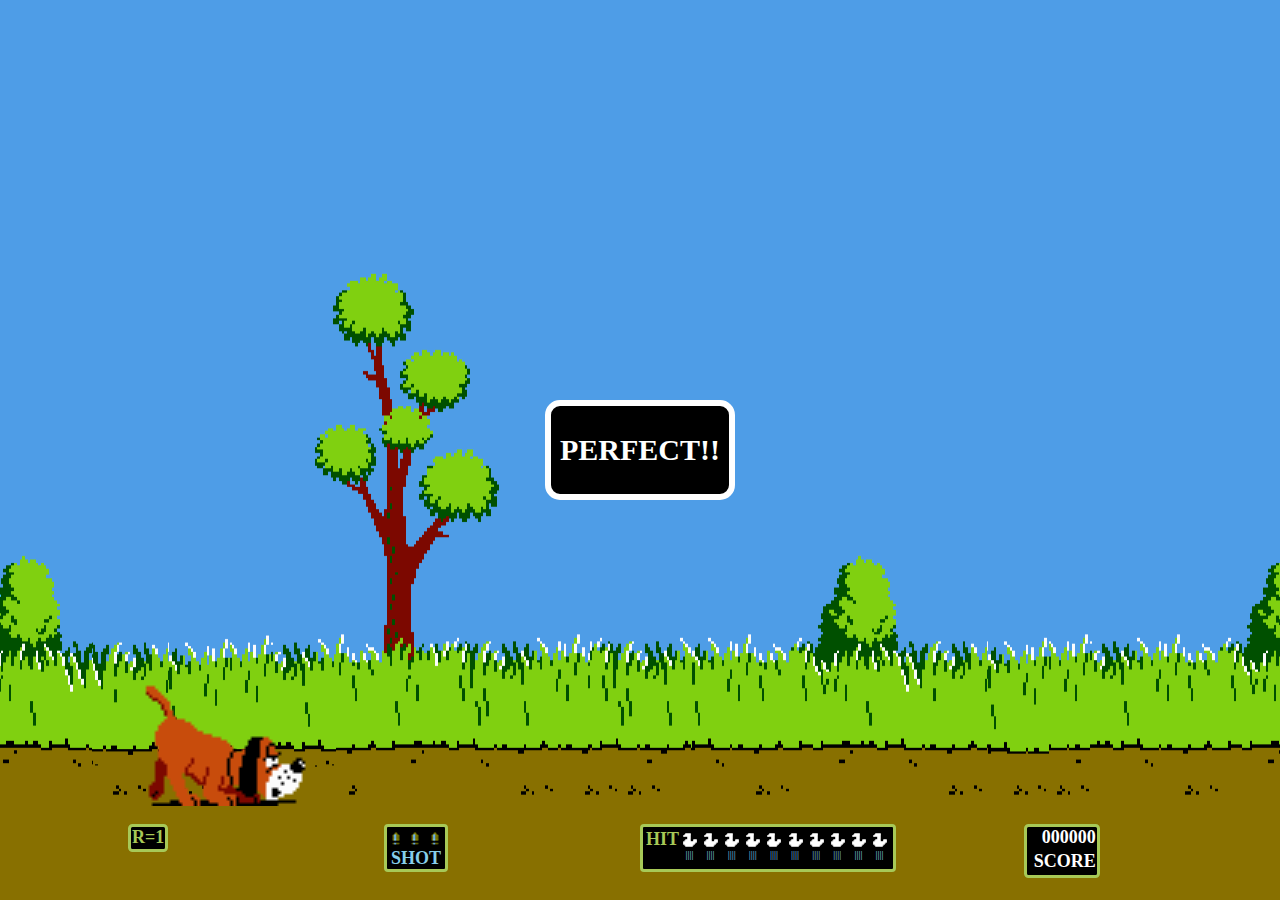
==== index.html @ 96f33f9f "Merge branch 'dev' into game_logic" ====
<!DOCTYPE html>
<html lang="en">
<head>
    <meta charset="UTF-8">
    <meta name="viewport" content="width=device-width, initial-scale=1.0">
    <title>Catch a Duck - Browser Game</title>
    <link rel="stylesheet" href="game-styles.css">
    <link rel="stylesheet" href="dog-duck-styles.css">
    <link href="https://fonts.googleapis.com/css2?family=Press+Start+2P&display=swap" rel="stylesheet">
    <script src="duck-script.js" defer></script>
    <script src="sounds.js" defer></script>
</head>
<body>
    <div class="start">
        <audio id="intro-music" controls hidden>
            <source src="sounds/2_intro.mp3" type="audio/mpeg"> 
        </audio>
        <button id="start-btn" onclick="introMusic()">START</button>
    </div>
    <div id="background">
        <div id="display-info">
            <div class="round-alert hidden">ROUND<span class="round-number">1</span></div>
            <div class="perfect-score">PERFECT!!</div>
            <audio id="perfect-score-sound" controls hidden>
                <source src="sounds/perfect.mp3" type="audio/mpeg">
            </audio>
            <div class="fly-away hidden">FLY AWAY</div>
            <div class="game-over hidden">GAME OVER</div>
            <audio id="game-over-music" controls hidden>
                <source src="sounds/game_over.mp3" type="audio/mpeg">
            </audio>
        </div>
        <div id="game-info">
            <div class="round-container">R=<span class="round-number">1</span></div>
            <div class="shot-container">
                <div class="bullets"></div>
                <div class="bullets"></div>
                <div class="bullets"></div>
                <div class="shot">SHOT</div>
            </div>
            <div class="hit-container">
                <div class="hit">HIT</div>
                <div class="duck-item"></div>
                <div class="duck-item"></div>
                <div class="duck-item"></div>
                <div class="duck-item"></div>
                <div class="duck-item"></div>
                <div class="duck-item"></div>
                <div class="duck-item"></div>
                <div class="duck-item"></div>
                <div class="duck-item"></div>
                <div class="duck-item"></div>
                <div class="min-ducks">||||</div>
                <div class="min-ducks">||||</div>
                <div class="min-ducks">||||</div>
                <div class="min-ducks">||||</div>
                <div class="min-ducks">||||</div>
                <div class="min-ducks">||||</div>
                <div class="min-ducks">||||</div>
                <div class="min-ducks">||||</div>
                <div class="min-ducks">||||</div>
                <div class="min-ducks">||||</div>
            </div>
            <div class="score-container">
                <div class="score">000000</div>
                <div class="score-text">SCORE</div>
            </div>
        </div>
    </div>
    <div id="dog"></div>
    <audio id="dog-bark" controls hidden>
        <source src="sounds/3_dog_bark.mp3" type="audio/mpeg">
    </audio>
</body>
</html>
---- game-styles.css ----
* {
    margin: 0;
    padding: 0;
}
html {
    margin: 0px;
    height: 100%;
    width: 100%;
}

body {
    height: 100%;
    display: flex;
    /* justify-content: center; */
    /* align-items: flex-end; */
    background-color: rgb(78, 157, 231);
    z-index: 15;
    cursor: url("imgs/crosshairs.png") 16 16, auto;
}

/* FIXME UI adjusting to screen when height is lower*/

#background {
    position: relative;
    width: 100%;
    height: 100%;
    z-index: 10;
    background-image: url("imgs/stage-screen.png");
    background-size: 100% 100%;
    pointer-events: none;
}

#game-info {
    display: grid;
    grid-template-columns: .5fr repeat(3, 1fr) .5fr 1fr;
    grid-template-rows: .5fr repeat(2, 45vh) .5fr;
}

#display-info {
    display: flex;
    justify-content: center;
    align-items: center;
    position: absolute;
    left: 0;
    right: 0;
    top: 0;
    bottom: 0;
}


.round-container {
    color: #a7c957;
    font-size: 18px;
    font-family: "Times New Roman";
    font-weight: bold;
    text-align: center;
    width: 2.2em;
    height: 1.6em;
    box-sizing: border-box;
    background-color: black;
    border: 0.2em solid #a7c957;
    border-radius: .25em;
    padding: .05em;
    grid-column: 2;
    grid-row: 4;
    justify-items: center;
}

.shot-container {
    grid-column: 3;
    grid-row: 4;
    display: grid;
    grid-template-columns: repeat(3, 1fr);
    grid-template-rows: repeat(2, 1fr);
    width: 4em;
    height: 3em;
    box-sizing: border-box;
    background-color: black;
    border: 0.2em solid #a7c957;
    border-radius: .25em;
}

.bullets {
    content: url(imgs/bullet.png);
    grid-row: 1;
    padding-top: .26em;
    padding-left: .26em;
}

.shot {
    color: skyblue;
    font-size: 18px;
    font-family: "Times New Roman";
    font-weight: bold;
    text-align: center;
    grid-row: 2;
    grid-column: 1 / 4;
    position: relative;
}

.hit-container {
    grid-column: 4;
    grid-row: 4;
    display: grid;
    grid-template-columns: repeat(11, 1fr);
    grid-template-rows: repeat(2, 1fr);
    width: 16em;
    height: 3em;
    box-sizing: border-box;
    background-color: black;
    border: 0.2em solid #a7c957;
    border-radius: .25em;
    padding: .18em;
}

.hit {
    color: #a7c957;
    font-size: 18px;
    font-family: "Times New Roman";
    font-weight: bold;
    text-align: start;
    grid-column: 1;
    grid-row: 1 / 3;
    position: relative;
}

.duck-item {
    content: url(/imgs/white_duck.png);
    grid-row: 1;
    display: flex;
    flex-direction: column;
}

.duck-red {
    content: url(/imgs/red_duck.png);
    grid-row: 1;
    display: flex;
    flex-direction: column;
}

.min-ducks {
    color: skyblue;
    font-size: 10px;
    font-family: "Times New Roman";
    grid-row: 2;
    flex-direction: row;
    justify-content: flex-end;
    justify-self: center;
}

.score-container {
    grid-column: 6;
    grid-row: 4;
    display: grid;
    grid-template-columns: 1fr;
    grid-template-rows: 1fr 1fr;
    justify-items: end;
    width: 4.2em;
    height: 3em;
    box-sizing: border-box;
    background-color: black;
    border: 0.2em solid #a7c957;
    border-radius: .25em;
    color: white;
    font-size: 18px;
    font-family: "Times New Roman";
    font-weight: bold;
    padding-right: .05em;
}

.round-alert {
    width: 180px;
    height: 120px;
    box-sizing: border-box;
    background-color: black;
    border: 0.2em solid white;
    border-radius: .5em;
    font-size: 30px;
    font-family: "Times New Roman";
    font-weight: bold;
    color: white;
    text-align: center;
    display: flex;
    align-items: center;
    justify-content: center;
}


.perfect-score {
    width: 190px;
    height: 100px;
    box-sizing: border-box;
    background-color: black;
    border: 0.2em solid white;
    border-radius: .5em;
    font-size: 30px;
    font-family: "Times New Roman";
    font-weight: bold;
    color: white;
    text-align: center;
    display: flex;
    align-items: center;
    justify-content: center;
}

.fly-away {
    width: 190px;
    height: 100px;
    box-sizing: border-box;
    background-color: black;
    border: 0.2em solid white;
    border-radius: .5em;
    font-size: 30px;
    font-family: "Times New Roman";
    font-weight: bold;
    color: white;
    text-align: center;
    display: flex;
    align-items: center;
    justify-content: center;
}

.game-over {
    width: 300px;
    height: 100px;
    box-sizing: border-box;
    background-color: black;
    border: 0.2em solid white;
    border-radius: .5em;
    font-size: 40px;
    font-family: "Times New Roman";
    font-weight: bold;
    color: white;
    text-align: center;
    display: flex;
    align-items: center;
    justify-content: center;
}

.start {
    display: flex;
    flex-direction: row;
    justify-content: center;
    align-items: center;
    position: absolute;
    left: 0;
    right: 0;
    top: 0;
    bottom: 0;
}

#start-btn {
    transform: scale(2);
    padding: .5em;
    background-color: #a7c957;
    color: white;
    visibility: visible;
}

.hidden {
    display: none;
}

/*Pause Game*/

.pause{
  display: flex;
  flex-direction: column;
  background-color: rgba(0, 0, 0, 0.177);
  width: 100%;
  height: 100%;
  position: absolute;
  transform: translate(-50%, -50%);
  top: 50%;
  left: 50%;
  justify-content: center;
  align-items: center;
  gap: 20px;
  z-index: 20;
}

.pause p{
  color: white;
  font-family: "Press Start 2P", system-ui;
  font-weight: 400;
  font-style: normal;
  font-size: 130px;
  text-align: center;
  margin-bottom: 0px;
}



.button-resume, .button-quit{
  font-family: 'Press Start 2P', sans-serif;
  background-color: #f4511e;
  color: white;
  padding: 16px 32px;
  text-align: center;
  font-size: 16px;
  margin: 4px 2px;
  opacity: 0.6;
  transition: 0.3s;
  display: inline-block;
  text-decoration: none;
  cursor: pointer;
  border-radius: 5%;
  width: 180px;
}

.button-resume:hover{
  opacity: 1;
}

.button-quit:hover{
  opacity: 1;
}

@media only screen and (max-width: 600px){
  .pause{
    width: 350px;
    height: 350px;
  }

  .pause p{
    color: white;
    font-size: 60px;
    text-align: center;
  }

}
---- dog-duck-styles.css ----
/* DOG MOVEMENTS */
#dog {
    position: absolute;
    top: 80%;
    background: url("imgs/dog-duck-sprite.png") no-repeat 0px -1px;
    transform: scale(3);
    width: 61px;
    z-index: 15;
}

.walk {
    left: 15%;
	height: 43px;
    animation: 
        move-right 3s linear,
        walk-loop 0.5s steps(3) infinite;
}

@keyframes walk-loop {
    from{
        background-position-x: 0px;
    }
    to{
        background-position-x: -178px;
    }
 }

@keyframes move-right {
    0% {
        left: 15%;
    }

    100% {
        left: 40%;
    } 
}

.smell {
    left: 40%;
	height: 43px;
    animation: smell 1s steps(2) infinite;
}

@keyframes smell {
    from{
        background-position-x: -179px;
    }
    to{
        background-position-x: -301px;
    }
}

@keyframes find-duck {
    from{
        background-position-x: 0px;
        background-position-y: -59px;
    }
    to{
        background-position-x: -119px;
        background-position-y: -59px;
    }
}

.jump {
	height: 48px;
    left: 40%;
    animation:
        jump 5s linear,
        find-duck 1s steps(2) forwards;
}

@keyframes jump {
    10%{
        top: 80%;
        left: 40%;
    } 
    15%{
        top: 63%;
        left: 45%;
    }
    65%{
        top: 63%;
        left: 46%;
        transform: scale(3);

    }
    75%{
        top: 73%;
        left: 48%;
        transform: scale(2.5);
    }
    77%{
        transform: scale(1);
    }
    99%{
        top: 90%;
        left: 55%;
        z-index: 5;
    }
}

.catch {
    left: 48%;
	height: 43px;
    background-position-x: -319px !important;
    animation: rising-from-grass 1.2s linear;
}

@keyframes rising-from-grass {
    0% {
        top: 75%;
        z-index: 5;
    }
    50% {
        top: 66%;
        z-index: 5;
    }
    70% {
        top: 66%;
        z-index: 5;
    }
    100% {
        top: 75%;
        z-index: 5;
    } 
}

.laugh {
    left: 48%;
	height: 43px;
    animation: 
        rising-from-grass 2s linear,
        laugh 0.5s steps(2) infinite;
}

@keyframes laugh {
    from{
        background-position-x: -179px;
        background-position-y: -59px;
    }
    to{
        background-position-x: -302px;
        background-position-y: -59px;
    }
}

/* DUCK MOVEMENTS */
.duck {
    position: absolute;
    background: url("imgs/dog-duck-sprite.png") no-repeat 0px -119px;
    margin-top: 15px;
    margin-left: 19px;
    top: 75%;
    left: 45vw;
    width: 38px;
    height: 31px;
    transform: scale(3);
    transition: translate 1.2s linear;
    z-index: 5;
}

#black-duck {
    --sprite-start-x: -130px;
    --sprite-end-x: -243px;
}

#blue-duck {
    --sprite-start-x: 0px;
    --sprite-end-x: -114px;
}

#red-duck {
    --sprite-start-x: -260px;
    --sprite-end-x: -372px;
}

.horizontal {
    animation: fly-horizontal 0.5s steps(3) infinite;
}

@keyframes fly-horizontal {
    from{
        background-position-x: var(--sprite-start-x);
    }
    to{
        background-position-x: var(--sprite-end-x);
    }
}

.diagonal {
    animation: fly-diagonal 0.5s steps(3) infinite;
}

@keyframes fly-diagonal {
    from{
        background-position-x: var(--sprite-start-x);
        background-position-y: -157px;
    }
    to{
        background-position-x: var(--sprite-end-x);
        background-position-y: -157px;
    }
}

.vertical {
    animation: fly-vertical 0.5s steps(3) infinite;
}

@keyframes fly-vertical {
    from{
        background-position-x: var(--sprite-start-x);
        background-position-y: -199px;
    }
    to{
        background-position-x: var(--sprite-end-x);
        background-position-y: -199px;
    }
}
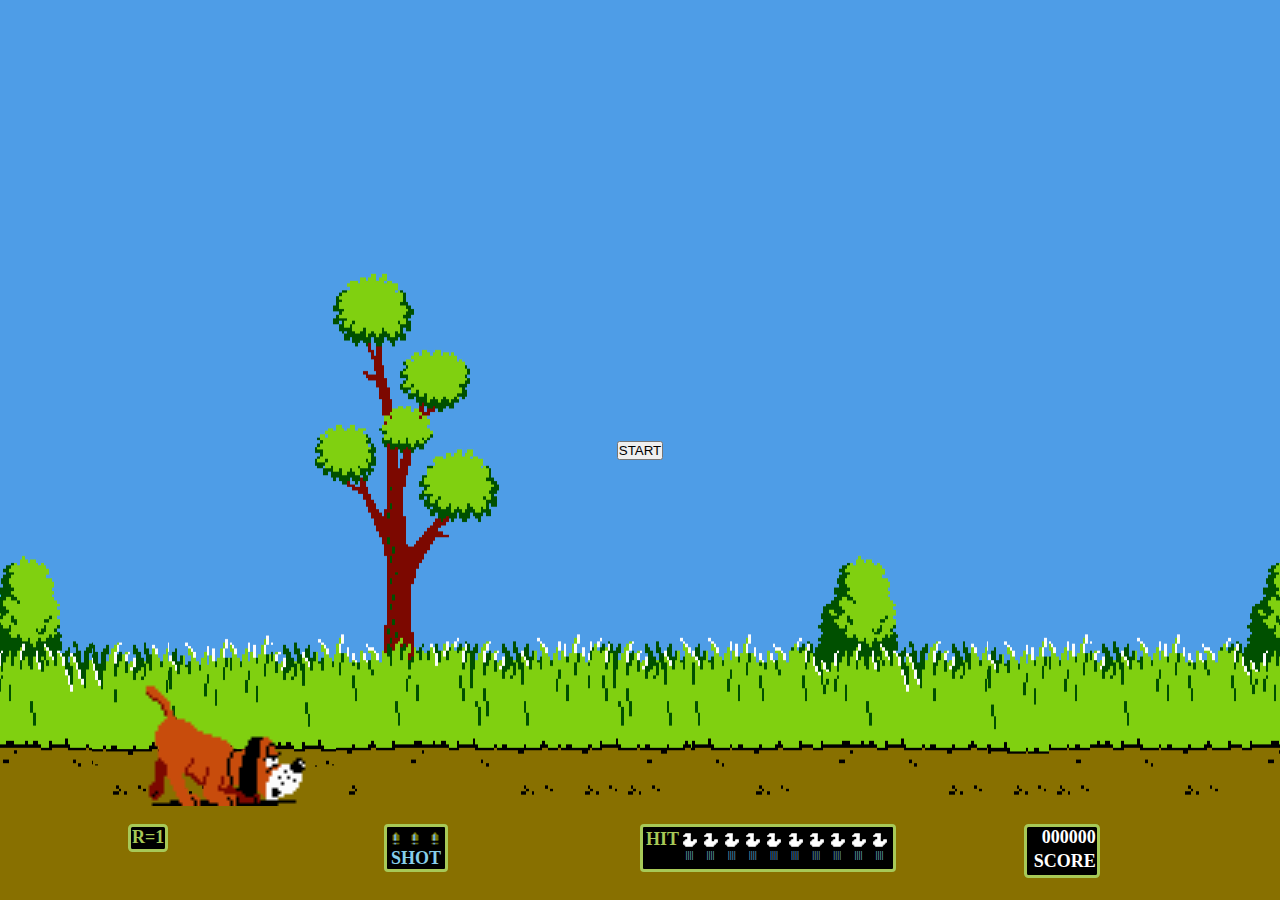
==== commit c148806a: "removed some comments and spaces" ====
--- a/index.html
+++ b/index.html
@@ -15,20 +15,14 @@
         <audio id="intro-music" controls hidden>
             <source src="sounds/2_intro.mp3" type="audio/mpeg"> 
         </audio>
-        <button id="start-btn" onclick="introMusic()">START</button>
+        <button onclick="introMusic()">START</button>
     </div>
     <div id="background">
         <div id="display-info">
-            <div class="round-alert hidden">ROUND<span class="round-number">1</span></div>
-            <div class="perfect-score">PERFECT!!</div>
-            <audio id="perfect-score-sound" controls hidden>
-                <source src="sounds/perfect.mp3" type="audio/mpeg">
-            </audio>
+            <div class="round-alert hidden"><span class="round-number"></span></div>
+            <div class="perfect-score hidden">PERFECT!!</div>
             <div class="fly-away hidden">FLY AWAY</div>
             <div class="game-over hidden">GAME OVER</div>
-            <audio id="game-over-music" controls hidden>
-                <source src="sounds/game_over.mp3" type="audio/mpeg">
-            </audio>
         </div>
         <div id="game-info">
             <div class="round-container">R=<span class="round-number">1</span></div>
@@ -68,8 +62,5 @@
         </div>
     </div>
     <div id="dog"></div>
-    <audio id="dog-bark" controls hidden>
-        <source src="sounds/3_dog_bark.mp3" type="audio/mpeg">
-    </audio>
 </body>
 </html>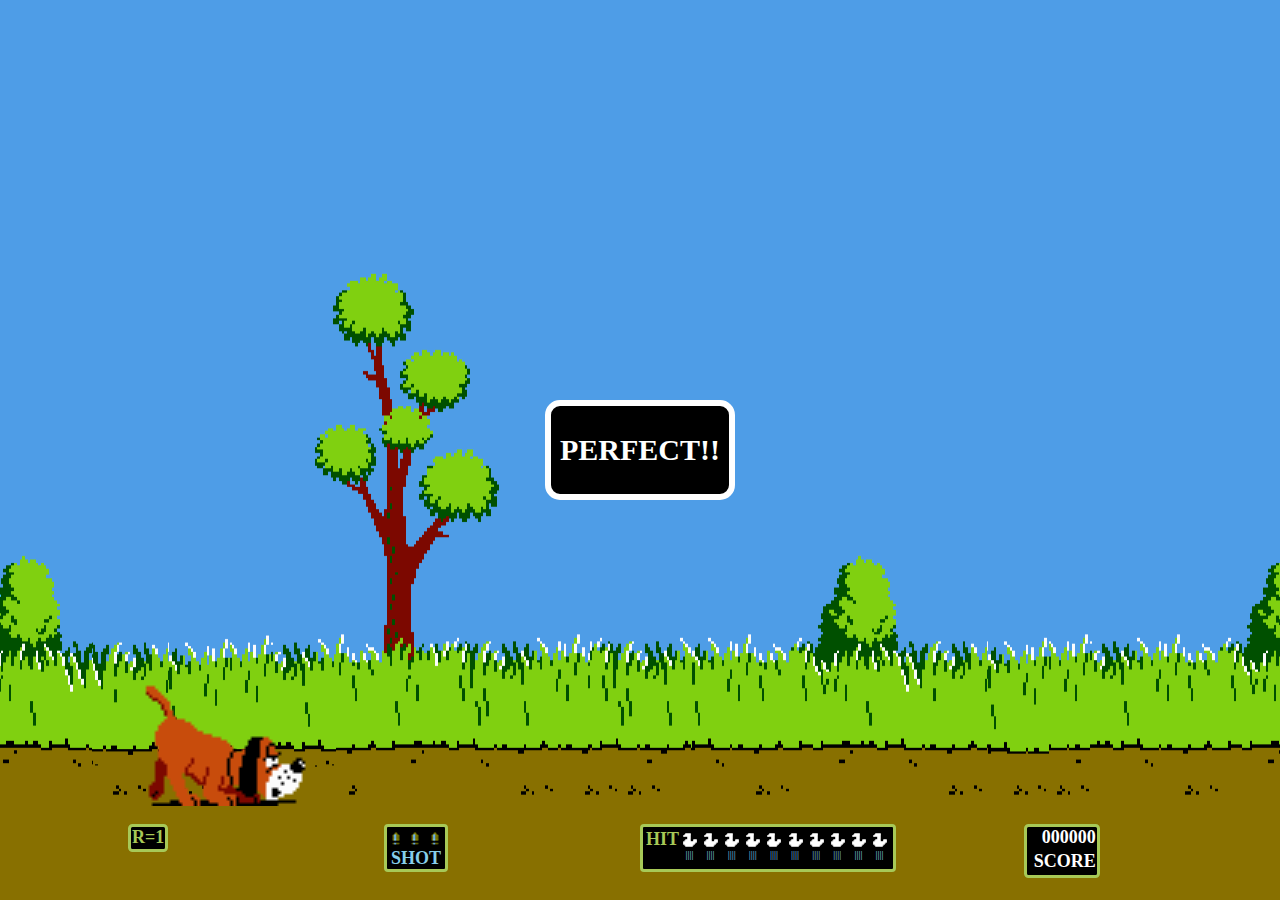
==== commit 1ba350fc: "Merge branch 'dev' into game_logic" ====
--- a/index.html
+++ b/index.html
@@ -15,14 +15,20 @@
         <audio id="intro-music" controls hidden>
             <source src="sounds/2_intro.mp3" type="audio/mpeg"> 
         </audio>
-        <button onclick="introMusic()">START</button>
+        <button id="start-btn" onclick="introMusic()">START</button>
     </div>
     <div id="background">
         <div id="display-info">
-            <div class="round-alert hidden"><span class="round-number"></span></div>
-            <div class="perfect-score hidden">PERFECT!!</div>
+            <div class="round-alert hidden">ROUND<span class="round-number">1</span></div>
+            <div class="perfect-score">PERFECT!!</div>
+            <audio id="perfect-score-sound" controls hidden>
+                <source src="sounds/perfect.mp3" type="audio/mpeg">
+            </audio>
             <div class="fly-away hidden">FLY AWAY</div>
             <div class="game-over hidden">GAME OVER</div>
+            <audio id="game-over-music" controls hidden>
+                <source src="sounds/game_over.mp3" type="audio/mpeg">
+            </audio>
         </div>
         <div id="game-info">
             <div class="round-container">R=<span class="round-number">1</span></div>
@@ -62,5 +68,8 @@
         </div>
     </div>
     <div id="dog"></div>
+    <audio id="dog-bark" controls hidden>
+        <source src="sounds/3_dog_bark.mp3" type="audio/mpeg">
+    </audio>
 </body>
 </html>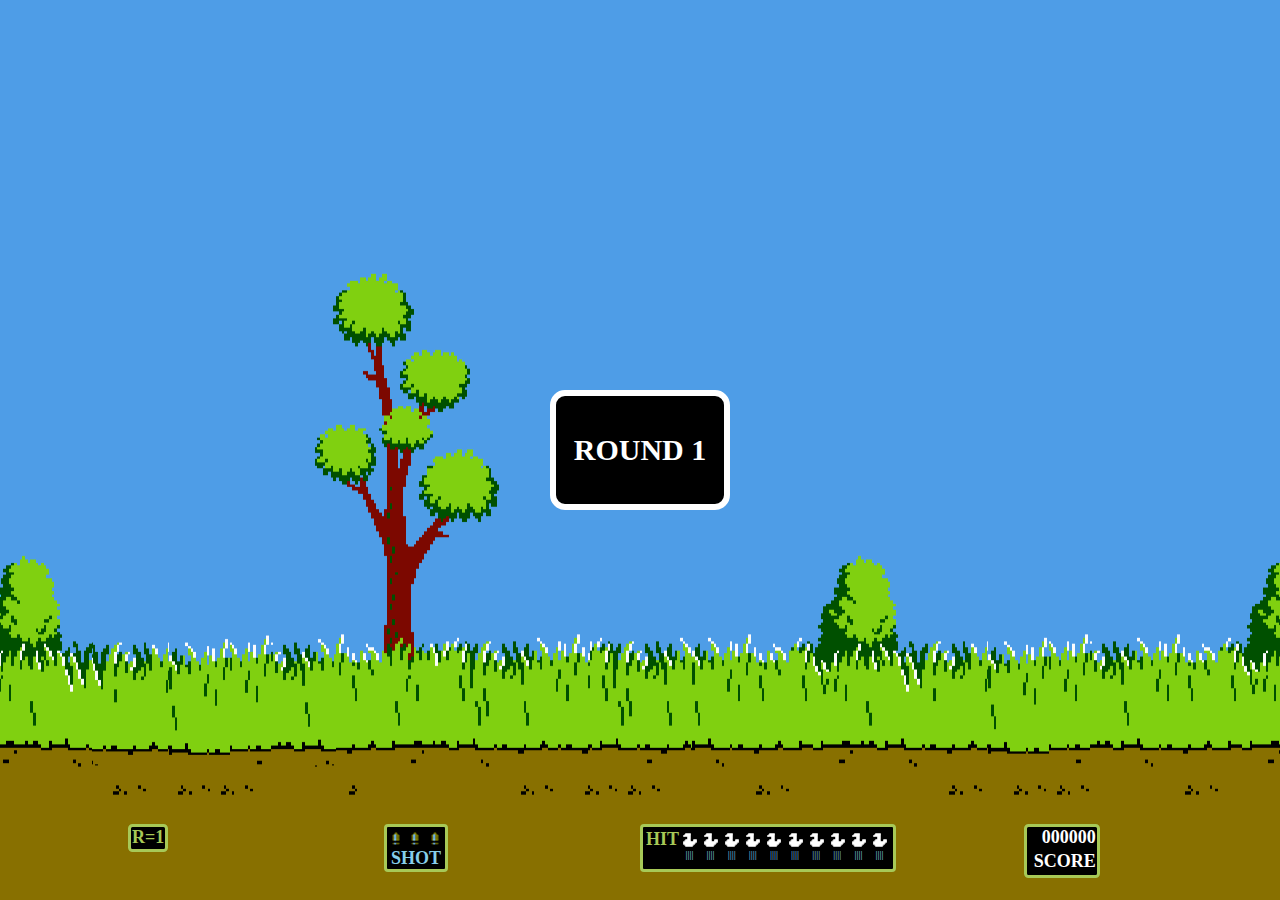
==== commit 5ce0ab65: "added missing method changeBoardColor" ====
--- a/index.html
+++ b/index.html
@@ -20,7 +20,7 @@
     <div id="background">
         <div id="display-info">
             <div class="round-alert hidden">ROUND<span class="round-number">1</span></div>
-            <div class="perfect-score">PERFECT!!</div>
+            <div class="perfect-score hidden">PERFECT!!</div>
             <audio id="perfect-score-sound" controls hidden>
                 <source src="sounds/perfect.mp3" type="audio/mpeg">
             </audio>
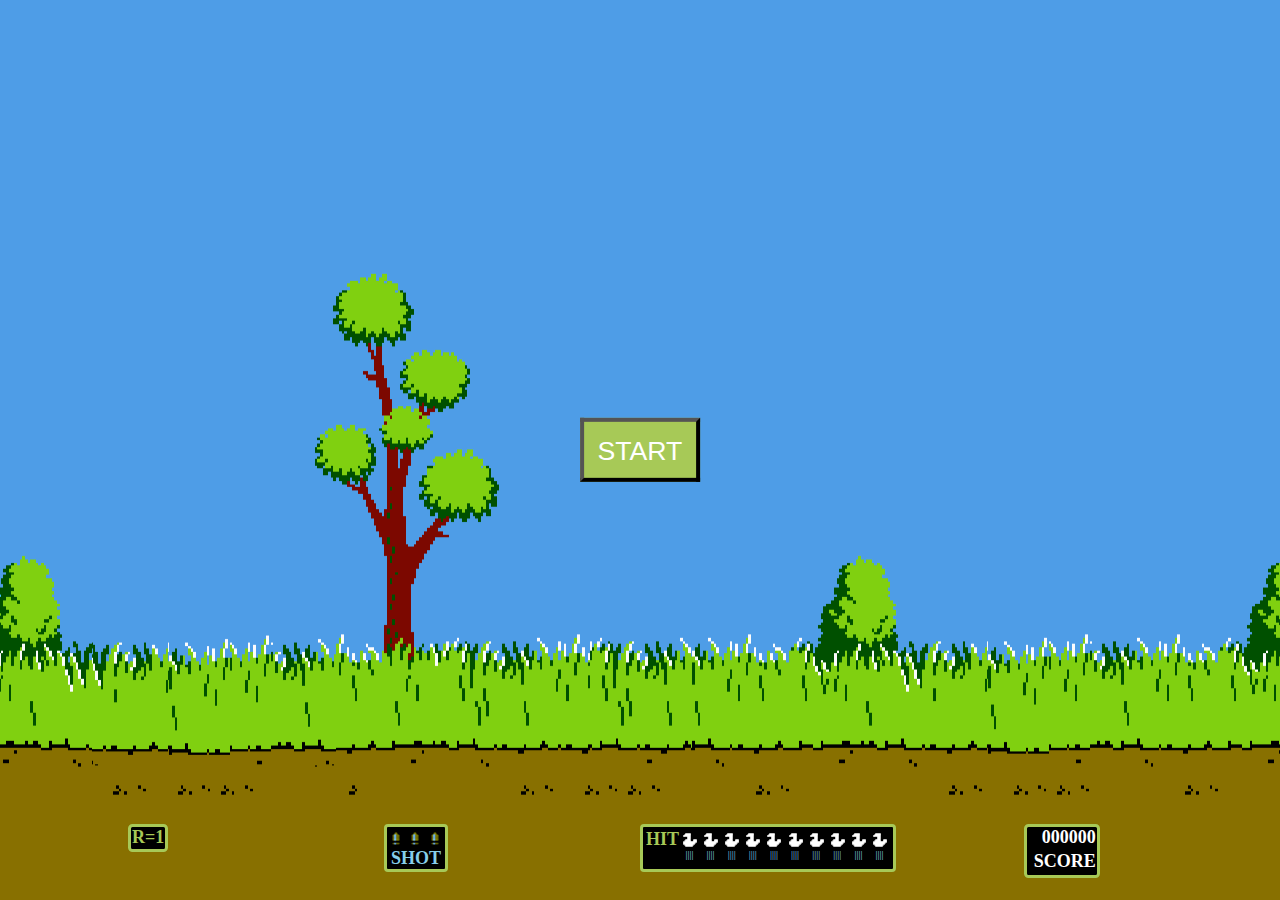
==== commit 40e7aa05: "added a new sound file. update topscore in progress" ====
--- a/index.html
+++ b/index.html
@@ -19,12 +19,12 @@
     </div>
     <div id="background">
         <div id="display-info">
-            <div class="round-alert hidden">ROUND<span class="round-number">1</span></div>
+            <div class="round-alert hidden">ROUND<span class="round-number"> 1</span></div>
             <div class="perfect-score hidden">PERFECT!!</div>
             <audio id="perfect-score-sound" controls hidden>
                 <source src="sounds/perfect.mp3" type="audio/mpeg">
             </audio>
-            <div class="fly-away hidden">FLY AWAY</div>
+            <!--<div class="fly-away hidden">FLY AWAY</div>-->
             <div class="game-over hidden">GAME OVER</div>
             <audio id="game-over-music" controls hidden>
                 <source src="sounds/game_over.mp3" type="audio/mpeg">
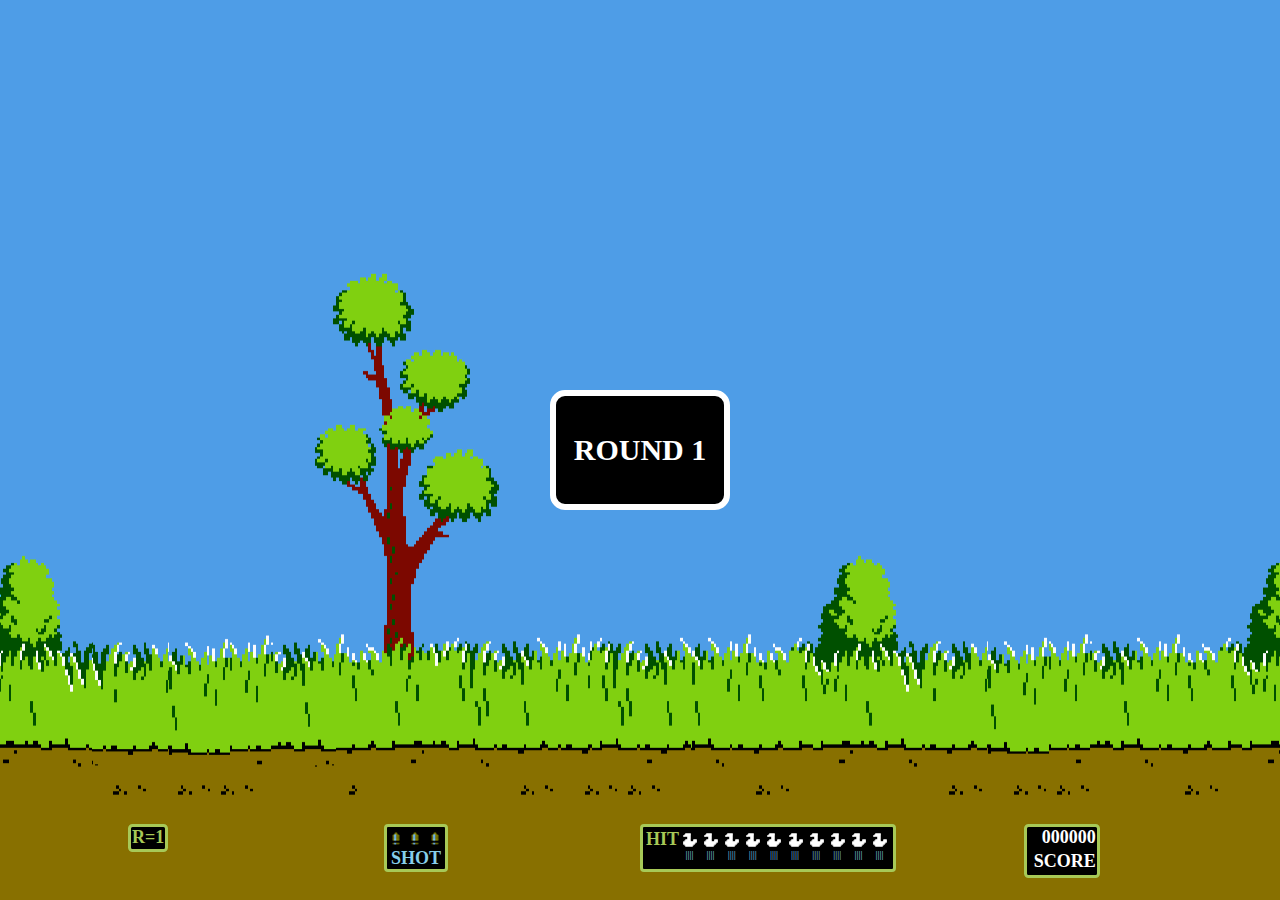
==== commit 98bb32ba: "Merge branch 'dev' into C-music" ====
--- a/index.html
+++ b/index.html
@@ -19,12 +19,12 @@
     </div>
     <div id="background">
         <div id="display-info">
-            <div class="round-alert hidden">ROUND<span class="round-number"> 1</span></div>
+            <div class="round-alert hidden">ROUND<span class="round-number">1</span></div>
             <div class="perfect-score hidden">PERFECT!!</div>
             <audio id="perfect-score-sound" controls hidden>
                 <source src="sounds/perfect.mp3" type="audio/mpeg">
             </audio>
-            <!--<div class="fly-away hidden">FLY AWAY</div>-->
+            <div class="fly-away hidden">FLY AWAY</div>
             <div class="game-over hidden">GAME OVER</div>
             <audio id="game-over-music" controls hidden>
                 <source src="sounds/game_over.mp3" type="audio/mpeg">
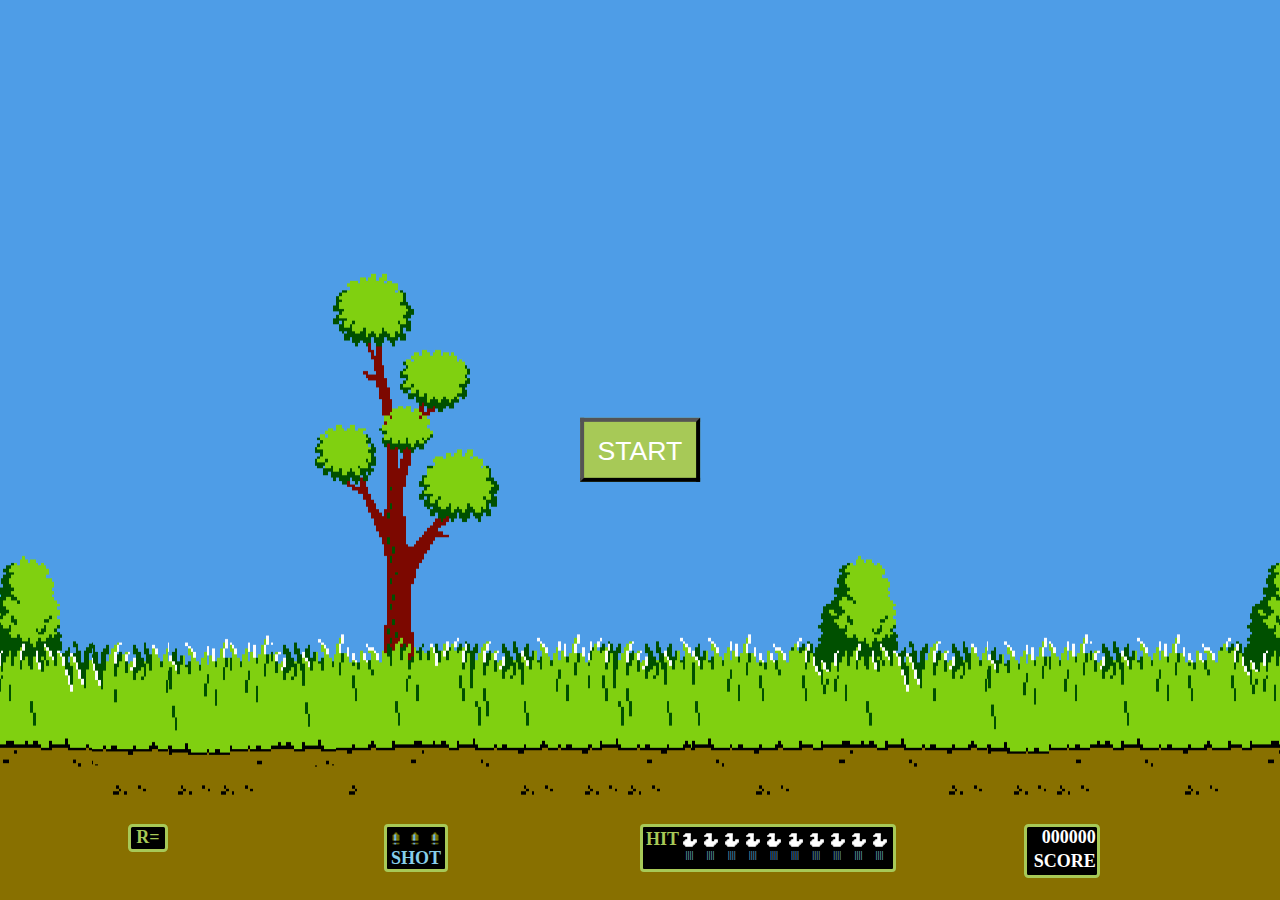
==== commit 0eb29016: "added round progression and game over if ducks shot are not enough" ====
--- a/index.html
+++ b/index.html
@@ -19,7 +19,7 @@
     </div>
     <div id="background">
         <div id="display-info">
-            <div class="round-alert hidden">ROUND<span class="round-number">1</span></div>
+            <div class="round-alert hidden"><span class="round-number"></span></div>
             <div class="perfect-score hidden">PERFECT!!</div>
             <audio id="perfect-score-sound" controls hidden>
                 <source src="sounds/perfect.mp3" type="audio/mpeg">
@@ -31,7 +31,7 @@
             </audio>
         </div>
         <div id="game-info">
-            <div class="round-container">R=<span class="round-number">1</span></div>
+            <div class="round-container">R=<span class="round-number"></span></div>
             <div class="shot-container">
                 <div class="bullets"></div>
                 <div class="bullets"></div>
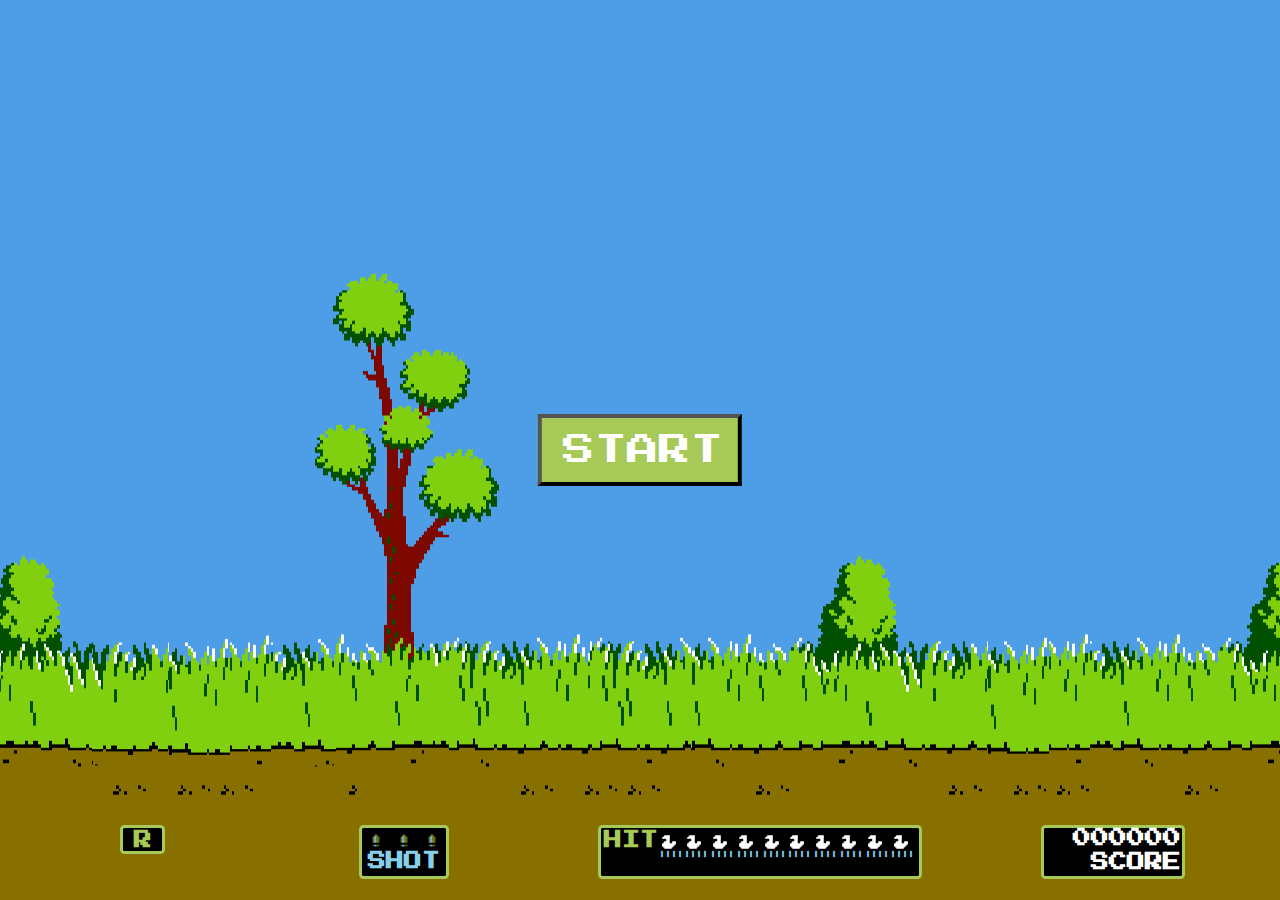
==== commit fd58e7ba: "fixed the bottom containers position and dog bark timming" ====
--- a/index.html
+++ b/index.html
@@ -31,7 +31,7 @@
             </audio>
         </div>
         <div id="game-info">
-            <div class="round-container">R=<span class="round-number"></span></div>
+            <div class="round-container">R<span class="round-number"></span></div>
             <div class="shot-container">
                 <div class="bullets"></div>
                 <div class="bullets"></div>
--- a/game-styles.css
+++ b/game-styles.css
@@ -11,8 +11,6 @@
 body {
     height: 100%;
     display: flex;
-    /* justify-content: center; */
-    /* align-items: flex-end; */
     background-color: rgb(78, 157, 231);
     z-index: 15;
     cursor: url("imgs/crosshairs.png") 16 16, auto;
@@ -30,11 +28,6 @@
     pointer-events: none;
 }
 
-#game-info {
-    display: grid;
-    grid-template-columns: .5fr repeat(3, 1fr) .5fr 1fr;
-    grid-template-rows: .5fr repeat(2, 45vh) .5fr;
-}
 
 #display-info {
     display: flex;
@@ -47,77 +40,87 @@
     bottom: 0;
 }
 
-
-.round-container {
-    color: #a7c957;
+#game-info {
+    display: grid;
+    grid-template-columns: .5fr repeat(3, 1fr) .5fr 1fr;
+    grid-template-rows: 1fr auto 75px;
+    height: 100%;
+}
+
+.round-container, .shot-container, .hit-container, .score-container {
+    font-family: "Press Start 2P";
+    font-weight: bold;
     font-size: 18px;
-    font-family: "Times New Roman";
-    font-weight: bold;
-    text-align: center;
-    width: 2.2em;
-    height: 1.6em;
     box-sizing: border-box;
     background-color: black;
     border: 0.2em solid #a7c957;
     border-radius: .25em;
-    padding: .05em;
+}
+.round-container {
+    color: #a7c957;
+    text-align: center;
+    width: 2.5em;
+    height: 1.6em;
+    padding-top: .15em;
+    padding-left: .1em;
     grid-column: 2;
-    grid-row: 4;
+    grid-row: 3;
     justify-items: center;
 }
 
 .shot-container {
     grid-column: 3;
-    grid-row: 4;
+    grid-row: 3;
     display: grid;
     grid-template-columns: repeat(3, 1fr);
     grid-template-rows: repeat(2, 1fr);
-    width: 4em;
+    width: 5em;
     height: 3em;
-    box-sizing: border-box;
-    background-color: black;
-    border: 0.2em solid #a7c957;
-    border-radius: .25em;
-}
-
+    
+}
+
+.hit-container {
+    grid-column: 4;
+    grid-row: 3;
+    display: grid;
+    grid-template-columns: repeat(11, 1fr);
+    grid-template-rows: repeat(2, 1fr);
+    width: 18em;
+    height: 3em;
+    padding: .18em;
+}
+
+.score-container {
+    grid-column: 6;
+    grid-row: 3;
+    display: grid;
+    grid-template-columns: 1fr;
+    grid-template-rows: 1fr 1fr;
+    justify-items: end;
+    width: 8em;
+    height: 3em;
+    color: white;
+    padding-right: .05em;
+    padding-top: .08em;
+}
 .bullets {
     content: url(imgs/bullet.png);
     grid-row: 1;
     padding-top: .26em;
-    padding-left: .26em;
+    padding-left: .5em;
 }
 
 .shot {
     color: skyblue;
-    font-size: 18px;
-    font-family: "Times New Roman";
-    font-weight: bold;
     text-align: center;
     grid-row: 2;
     grid-column: 1 / 4;
     position: relative;
 }
 
-.hit-container {
-    grid-column: 4;
-    grid-row: 4;
-    display: grid;
-    grid-template-columns: repeat(11, 1fr);
-    grid-template-rows: repeat(2, 1fr);
-    width: 16em;
-    height: 3em;
-    box-sizing: border-box;
-    background-color: black;
-    border: 0.2em solid #a7c957;
-    border-radius: .25em;
-    padding: .18em;
-}
 
 .hit {
     color: #a7c957;
-    font-size: 18px;
-    font-family: "Times New Roman";
-    font-weight: bold;
     text-align: start;
     grid-column: 1;
     grid-row: 1 / 3;
@@ -140,43 +143,20 @@
 
 .min-ducks {
     color: skyblue;
-    font-size: 10px;
-    font-family: "Times New Roman";
+    font-size: 6px;
     grid-row: 2;
     flex-direction: row;
     justify-content: flex-end;
     justify-self: center;
 }
 
-.score-container {
-    grid-column: 6;
-    grid-row: 4;
-    display: grid;
-    grid-template-columns: 1fr;
-    grid-template-rows: 1fr 1fr;
-    justify-items: end;
-    width: 4.2em;
-    height: 3em;
-    box-sizing: border-box;
-    background-color: black;
-    border: 0.2em solid #a7c957;
-    border-radius: .25em;
-    color: white;
-    font-size: 18px;
-    font-family: "Times New Roman";
-    font-weight: bold;
-    padding-right: .05em;
-}
-
-.round-alert {
-    width: 180px;
-    height: 120px;
+.round-alert, .perfect-score, .fly-away, .game-over {
     box-sizing: border-box;
     background-color: black;
     border: 0.2em solid white;
     border-radius: .5em;
+    font-family: "Press Start 2P";
     font-size: 30px;
-    font-family: "Times New Roman";
     font-weight: bold;
     color: white;
     text-align: center;
@@ -185,56 +165,20 @@
     justify-content: center;
 }
 
-
-.perfect-score {
+.round-alert {
+    width: 180px;
+    height: 120px;
+}
+
+
+.perfect-score, .fly-away {
     width: 190px;
     height: 100px;
-    box-sizing: border-box;
-    background-color: black;
-    border: 0.2em solid white;
-    border-radius: .5em;
-    font-size: 30px;
-    font-family: "Times New Roman";
-    font-weight: bold;
-    color: white;
-    text-align: center;
-    display: flex;
-    align-items: center;
-    justify-content: center;
-}
-
-.fly-away {
-    width: 190px;
-    height: 100px;
-    box-sizing: border-box;
-    background-color: black;
-    border: 0.2em solid white;
-    border-radius: .5em;
-    font-size: 30px;
-    font-family: "Times New Roman";
-    font-weight: bold;
-    color: white;
-    text-align: center;
-    display: flex;
-    align-items: center;
-    justify-content: center;
 }
 
 .game-over {
     width: 300px;
     height: 100px;
-    box-sizing: border-box;
-    background-color: black;
-    border: 0.2em solid white;
-    border-radius: .5em;
-    font-size: 40px;
-    font-family: "Times New Roman";
-    font-weight: bold;
-    color: white;
-    text-align: center;
-    display: flex;
-    align-items: center;
-    justify-content: center;
 }
 
 .start {
@@ -252,9 +196,12 @@
 #start-btn {
     transform: scale(2);
     padding: .5em;
+    padding-left: .65em;
     background-color: #a7c957;
     color: white;
     visibility: visible;
+    font-family: "Press Start 2P";
+    font-size: 16px;
 }
 
 .hidden {
@@ -308,13 +255,10 @@
   width: 180px;
 }
 
-.button-resume:hover{
+.button-resume:hover, .button-quit:hover{
   opacity: 1;
 }
 
-.button-quit:hover{
-  opacity: 1;
-}
 
 @media only screen and (max-width: 600px){
   .pause{
